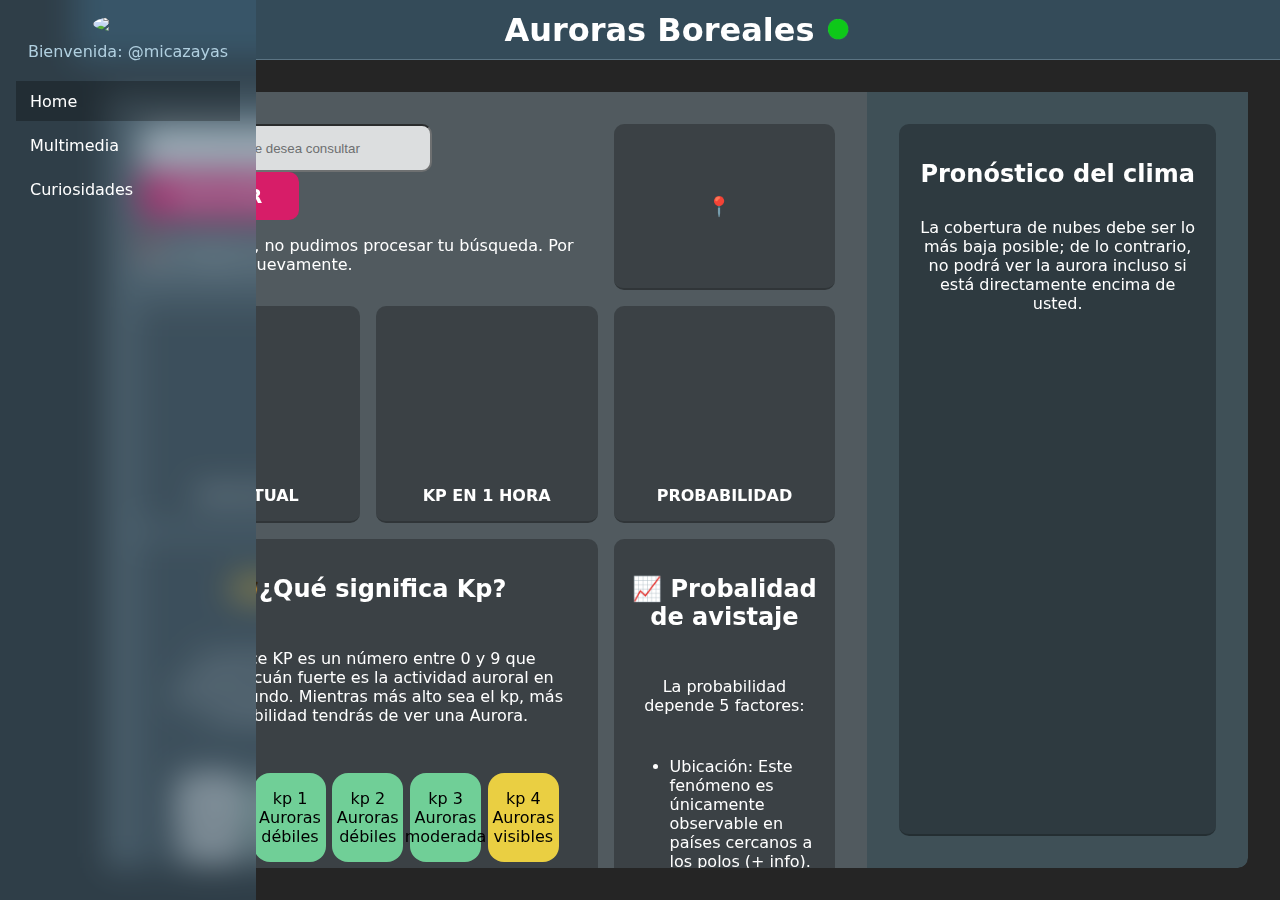
==== index.html @ 7ff3ba5e "Initial commit" ====
<!DOCTYPE html>
<html>

<head>
  <meta charset="utf-8">
  <meta name="viewport" content="width=device-width">
  <title>replit</title>
  <link rel="manifest" href="manifest.webmanifest" />
  <link rel="icon" type="image/png" sizes="192x192" href="/assets/icon-192x192.png">
  <link rel="icon" type="image/png" sizes="256x256" href="/assets/icon-256x256.png">
  <link rel="icon" type="image/png" sizes="384x384" href="/assets/icon-384x384.png">
  <link rel="icon" type="image/png" sizes="512x512" href="/assets/icon-512x512.png">
  <link rel="stylesheet" href="https://cdn.jsdelivr.net/gh/lucaburgio/iconoir@main/css/iconoir.css">
  <link href="style.css" rel="stylesheet" type="text/css" />
</head>

<body>
  <main class="container">
    <div class="menu">
      <div class="avatar">
        <img class="thumb" src="https://avatars.githubusercontent.com/u/78271925" width="60" />
        <span class="name">Bienvenida: @micazayas</span>
      </div>
      <nav class="primary">
        <a href="index.html" class="menu-item active"><span class="iconoir-home-alt"></span><span
            class="desc">Home</span></a>
        <a href="multimedia.html" class="menu-item"><span class="iconoir-camera"></span><span class="desc">Multimedia</span></a>
        <a href="curiosidades.html" class="menu-item"><span class="iconoir-glasses"></span><span
            class="desc">Curiosidades</span></a>
      </nav>
    </div>

    <div class="topbar">
      <h1>Auroras Boreales <span id="estado"></span>
      </h1>
    </div>
    <div class="dashboard">
      <div class="search">
        <form>
          <label><span></span></label>
          <input id="input_ciudad" class="bar" type="text" placeholder="Ingrese la ciudad de desea consultar" />
          <button type="submit" id="botonCiudad" class="btn btn-secondary"> Buscar </button>

        </form>

        <p id="errorCiudad"></p>

      </div>

      <div class="city">📍

        <div id="resultado" class="content"></div>

      </div>

      <div class="currentKp">
        <div class="card">
          <div class="content">
            <div> <canvas id="canvas" width="160" height="160"> </canvas></div>
            <div> Kp Actual</div>
          </div>
        </div>
      </div>

      <div class="futureKp1">
        <div class="card">
          <div class="content">

            <div> <canvas id="canvas2" width="160" height="160"></canvas> </div>
            <div> Kp en 1 hora </div>

          </div>
        </div>
      </div>


      <div class="kpExplanation">
        <div class="kpIntro card">
          <h2> 🤓¿Qué significa Kp?</h2>
          <div class="kpExplanation__text">
            <p>El índice KP es un número entre 0 y 9 que muestra cuán fuerte es la
              actividad auroral en todo el mundo. Mientras más alto sea el kp, más probabilidad tendrás de ver una
              Aurora.</p>

            <div class="kp">
              <div class="kp0"> kp 0 <br> Sin actividad</div>
              <div class="kp1"> kp 1 <br> Auroras débiles</div>
              <div class="kp2"> kp 2 <br> Auroras débiles</div>
              <div class="kp3"> kp 3 <br> Auroras moderada</div>
              <div class="kp4"> kp 4 <br> Auroras visibles</div>
              <div class="kp5"> kp 5 <br> Tormenta menor</div>
              <div class="kp6"> kp 6 <br> Tormenta moderada </div>
              <div class="kp7"> kp 7 <br> Tormenta fuerte</div>
              <div class="kp8"> kp 8 <br> Tormenta severa</div>
              <div class="kp9"> kp 9 <br> Tormenta intensa</div>
            </div>

          </div>
        </div>
      </div>

      <div class="probability">
        <div class="card">
          <div class="content">
            <div> <canvas id="canvas4" width="160" height="160"> </canvas> </div>
            <div> <span>Probabilidad </div>


          </div>
        </div>
      </div>
      <div class="probabilityExplanation card">
        <h2>📈 Probalidad de avistaje</h2>
        <p>La probabilidad depende 5 factores:</p>
        <ul>
          <li>Ubicación: Este fenómeno es únicamente observable en países cercanos a los polos (+ info). </li>
          <li>El Indice "kp" que una escala para medir la actividad geomagnética.</li>
          <li> Epoca del año: El avistaje el posible de octubre a abril.</li>
          <li>Clima: El cielo debe estar despejado de nubes.</li>
          <li> Suerte ya que no es 100% posible predecir la ubicación de una aurora.</li>
        </ul>
      </div>
    </div>

    <div class="side">
      <div class="card weather">
        <h2>Pronóstico del clima</h2>
        La cobertura de nubes debe ser lo más baja posible; de ​​lo contrario, no podrá ver la aurora incluso si está
        directamente encima de usted.
        <div id="resultadoCiudadClima" class="content"></div>
      </div>
    </div>


  </main>
  <div class="video">
    <video src="https://res.cloudinary.com/dtqkhr8o9/video/upload/v1665644022/pexels_uezvrq.mp4" muted playsinline
      autoplay loop></video>
  </div>


  <script src="js/progressivechart.js"></script>
  <script src="js/script.js"></script>
  <script src="./js/mainServiceWorker.js"></script>
  <script src="./js/registerSW.js"></script>



</body>

</html>
---- style.css ----
/* VARIABLES */
:root {
  --font: 'Montserrat', system-ui, sans-serif;
  --max-width: 1920px;
  --i-padding: 0.6rem;
  --o-padding: 1.6rem;
  --radius: 10px;
  --max-radius: 40px;
  --c-white: #ffffff50;
  --c-lighter: #b1d0e050;
  --c-light: #b1d0e050;
  --c-medium: #6998ab60;
  --c-dark: #40688290;
  --c-darker: #40688260;
  --c-elements: #b1d0e0;
  --c-bg-elements: #0004;
  --c-card-main: #b1d0e090;
  --c-card-side: #b1d0e040;
}

* {
    box-sizing: border-box;
}

.active {
  background: var(--c-bg-elements);
  color: #b1d0e0;
}

body {
  margin: 0;
  font-family: var(--font);
  background-color: #252525;
  display: flex;
  justify-content: center;
  align-items: center;
  min-height: 100vh;
  position: relative;
}

body .video {
  position: fixed;
  left: 0;
  top: 0;
  width: 100%;
  height: 100vh;
  overflow: hidden;
  z-index: -1;
}

body .video video {/* VIDEO PARA RESPONSIVE, COBERTURA TOTAL*/
  height: 100%;
  width: 100%;
  object-fit: cover;
}

.container {
  width: 100%;
  margin: 0 auto;
  border-radius: var(--radius);
}

main {
  max-height: 100vh;
  width: 100%;
  display: grid;
  padding-left: 62px;
}

/* MENU LATERAL*/
main .menu {
  position: fixed;
  top: 0;
  left: 0;
  background-color: var(--c-darker);
  flex-direction: column;
  width: 62px;
  height: 100%;
  justify-content: space-between;
  padding: var(--i-padding);
  transition: all 0.3s ease;
  overflow: hidden;
  z-index: 2;
  backdrop-filter: blur(1rem);
}

main .menu:hover,
main .menu:active {
  width: 35%;
}

main .menu .avatar {
  display: flex;
  align-items: center;
  gap: 10px;
}

main .menu .avatar .thumb {
  border-radius: 50%;
  width: 100%;
  max-width: 40px;
}

main .menu .avatar .name {
  color: var(--c-elements);
  font-weight: 500;
  white-space: nowrap;
  opacity: 0;
  visibility: hidden;
  transition: all 0.2s ease;
}

main .menu:hover .avatar .name,
main .menu:active .avatar .name {
  opacity: 2;
  visibility: visible;
}
main .menu .primary {
  display: flex;
  flex-direction: column;
  gap: 4px;
  overflow: hidden;
}

main .menu .primary .menu-item {
  font-weight: 400;
  text-decoration: none;
  color: white;
  display: flex;
  gap: 8px;
  align-items: center;
  padding-left: 6px;
  width: 40px;
  height: 40px;
}
main .menu:hover .primary .menu-item,
main .menu:active .primary .menu-item {
  width: 100%;
}
main .menu .primary .menu-item:hover {
  background: var(--c-bg-elements);
}
main .menu .primary .menu-item span:first-child {
  font-size: 1.8rem;
}
main .menu .primary .menu-item .desc {
  opacity: 0;
  visibility: hidden;
  transition: all 0.2s ease;
}
main .menu:hover .primary .menu-item .desc,
main .menu:active .primary .menu-item .desc {
  opacity: 1;
  visibility: visible;
}

main .topbar {
  position: fixed;
  left: 0;
  top: 0;
  width: calc(100% - 62px);
  margin-left: 62px;
  height: 60px;
  z-index: 1;
  background: var(--c-dark);
  border-bottom: solid 1px var(--c-lighter);
  backdrop-filter: blur(1rem);
  padding: 0 var(--o-padding);
  display: flex;
  justify-content: center;
  gap: 10px;
  align-items: center;
  color: white;
}

.dashboard {
display: grid;
grid-template-columns: repeat(3, 1fr);
/*grid-template-rows: 1fr 2fr 3fr;*/
grid-column-gap: 0px;
grid-row-gap: 0px;
  max-height:content;
  }
  


.search { grid-area: 1 / 1 / 2 / 3;
        display: flex;
            flex-direction: column;}
.city { grid-area: 1 / 3 / 2 / 4; 
    position: relative;
    color: white;
    background: var(--c-bg-elements);
    border-radius: var(--radius);
    display: flex;
    flex-direction: row;
    gap: 10px;
    border-bottom: solid 2px #0003;
    text-align: center;
    text-transform: uppercase;
    font-size: 1.2rem;
    font-weight: bold;
    align-items: center;
    justify-content: center;
       padding: 0px;
}

.description {
  text-align: center;
  text-transform: uppercase;
  font-size: 1.2rem;
  font-weight: bold;
  
}
    
.currentKp { grid-area: 2 / 1 / 3 / 2; }
.futureKp1 { grid-area: 2 / 2 / 3 / 3; }
.kpExplanation{ grid-area: 3 / 1 / 4 / 3;}
.probability { grid-area: 2 / 3 / 3 / 4; }
.probabilityExplanation { grid-area: 3 / 3 / 4 / 4; }


.dashboard.multimedia{
display: grid;
grid-template-columns: 2fr 1fr;
grid-template-rows: 1fr;
grid-column-gap: 16px;
grid-row-gap: 0px;
  }

.camara { grid-area: 1 / 1 / 2 / 2; }
.top10 { grid-area: 1 / 2 / 2 / 3; }



.camara{
  display: grid;
  grid-template-columns: repeat(2, 1fr);
  grid-template-rows: 1fr repeat(2, 2fr);
  grid-column-gap: 0px;
  grid-row-gap: 0px;
  position: relative;
  color: white;
  padding: var(--i-padding);
  background: var(--c-bg-elements);
  border-radius: var(--radius);
  gap: 10px;
  border-bottom: solid 2px #0003;
  text-align: center;
}

.camaraTitle { grid-area: 1 / 1 / 2 / 3;
  margin: auto;}
.cameraOne { grid-area: 2 / 1 / 3 / 2; }
.cameraTwo { grid-area: 2 / 2 / 3 / 3; }
.cameraThree { grid-area: 3 / 1 / 4 / 2; }
.cameraFour { grid-area: 3 / 2 / 4 / 3; }


.kpExplanation__text{ 
  padding: 0rem 1rem 0rem 1rem;
}

main .dashboard {
  border-top: solid 1px var(--c-lighter);
  background-color: var(--c-light);
  backdrop-filter: blur(6px);
  padding: var(--o-padding);
  grid-gap: 1rem;
  position: relative;
  overflow: overlay;
}

main .dashboard .cardcolumn {
  display: flex;
  flex-direction: column;
  gap: var(--o-padding);
  align-self: baseline;
}
main .dashboard .cardcolumn .card .content {
  font-size: 0.9rem;
}

main .dashboard .card .content {
  font-size: 1rem;
  text-transform: uppercase;
  font-weight: bold;
}

main .side {
  margin-top: 60px;
  background-color: var(--c-medium);
  backdrop-filter: blur(6px);
  padding: var(--o-padding);
  display: grid;
  gap: var(--o-padding);
  overflow: overlay;
  order: 0;
}

main .dashboard .card,
main .side .card {
  position: relative;
  color: white;
  padding: var(--i-padding);
  background: var(--c-bg-elements);
  border-radius: var(--radius);
  display: flex;
  flex-direction: column;
  gap: 10px;
  border-bottom: solid 2px #0003;
  text-align: center;
}

main .side .weather .content {
  position: relative;
  font-size: 1rem;
  font-weight: 600;
  min-height: 180px;
  display: flex;
  align-items: center;
  justify-content: center;
  text-shadow: 1px 3px 0px #0008;
}

@media (min-width: 1024px) {
  :root {
    --i-padding: 1rem;
    --o-padding: 2rem;
  }

  .container {
    margin: var(--o-padding);
    overflow: hidden;
  }

  main {
    min-height: 500px;
    max-height: calc(100vh - (2 * var(--o-padding)));
    border-radius: var(--radius);
    grid-template-columns: 2fr 1fr;
    padding-left: 74px;
  }
  
  main .menu {
    width: 74px;
    position: absolute;
  }

  main .menu:hover,
  main .menu:active {
  width: 20%;
}
  main .menu .avatar {
    flex-wrap: wrap;
    justify-content: center;
    margin-bottom: 10px;
    padding-bottom: 10px;
  }

  main .menu .avatar .thumb {
    max-width: 70px;
  }

.sideList{
  display: flex;
  list-style-type: none;
}
  
.sideMenu{
  display: flex;
  color:white;
    list-style-type: none;

  }

ul li.sideMenu {
display: flex;
}

  main .topbar {
    position: absolute;
    width: calc(100% - 74px);
    margin-left: 74px;
  }

  main .dashboard {
    margin-top: 60px;
    border-top: unset;
    /*height: calc(100vh - (2 * var(--o-padding)) - 60px);*/
    max-height: content;

    grid-template-columns: repeat(3, 1fr);
  }

  main .side {
    order: 0;
    height: calc(100vh - (2 * var(--o-padding)) - 60px);
    border-top: unset;
    margin-top: 60px;
  }
}

.cityName {
font-size: 1.rem;
  text-transform: uppercase;
  }

 /*
.cloud{
  display: flex;
  align-items: center;
}
*/

.kpIntro {
display: flex;
max-height: content;
}

.kp {
  display: flex;
  flex-wrap: wrap;
  justify-content: space-evenly;
  margin-bottom: 1rem;
}
.kp > div {
  display: flex;
border-radius: 16px;
  text-align: center;
  align-items: center;
  justify-content: center;
  color: black;
  padding: 1rem;
  width: 18%;
  font-size: 1rem;
    margin-top: 2rem;
}

.kp0 { background: #b5b5b5;}
.kp1 { background: #70CF97;}
.kp2 { background: #70CF97;}
.kp3 { background: #70CF97;}
.kp4 { background: #EACF42;}
.kp5 { background: #FA7C22;}
.kp6 { background: #FA7C22;}
.kp7 { background: #FF0000;}
.kp8 { background: #FF0000;}
.kp9 { background: #FF0000;}

.probabilityExplanation ul li{
  text-align: left;
}

.gif{
  border-radius: 100%;
  opacity: 0.7;
  width: 24px;
  height: 24px;
}

.curiosities{
display: grid;
grid-template-columns: repeat(4, 1fr);
grid-template-rows: 0.5fr repeat(3, 1fr);
grid-column-gap: 0px;
grid-row-gap: 0px;
  border-top: solid 1px var(--c-lighter);
  background-color: var(--c-light);
  backdrop-filter: blur(6px);
  padding: var(--o-padding);
  grid-gap: var(--o-padding);
  position: relative;
  overflow: overlay;
  border-radius: 16px;
  height: calc(100vh - (2 * var(--o-padding)) - 100px);
  width: calc(95vw - 45px );
  justify-items: center;
  align-items: center;
}




.curiosityTitle { grid-area: 1 / 1 / 2 / 5; }
.curiosity1 { grid-area: 2 / 1 / 4 / 2; }
.curiosity1Text { grid-area: 4 / 1 / 5 / 2; }
.curiosity2 { grid-area: 2 / 2 / 4 / 3; }
.curiosity2Text{ grid-area: 4 / 2 / 5 / 3; }
.curiosity3 { grid-area: 2 / 3 / 4 / 4; }
.curiosity3Text { grid-area: 4 / 3 / 5 / 4; }
.curiosity4 { grid-area: 2 / 4 / 4 / 5; }
.curiosity4Text  { grid-area: 4 / 4 / 5 / 5; }


.curiosities > figure {
  position: relative;
  color: white;
  padding: var(--i-padding);
  background: var(--c-bg-elements);
  border-radius: var(--radius);
  border-bottom: solid 2px #0003;
  text-align: center;
  height: 20rem;
  width: 20rem;
}

.curiositiesImg{

height: 100%;
    object-fit: cover;
    width: 100%;
}



.bar {
    margin-right: unset;
    order: -1;
    width: 64%;
    border-radius: var(--radius);
    cursor: default;
        height: 3rem;
  background:  #ffffff ;
  opacity:80%;

}

.btn.btn-secondary{
    margin-right: unset;
    order: -1;
    width: 35%; 
    height: 3rem;
    border-radius: var(--radius);
    cursor: default;
    background: #d71d68;
    border:none;
    color: white;
    font-family: var(--font);
    text-transform: uppercase;
    font-size: 1.2rem;
    font-weight: bold;
}

#errorCiudad{
  color: white;
}
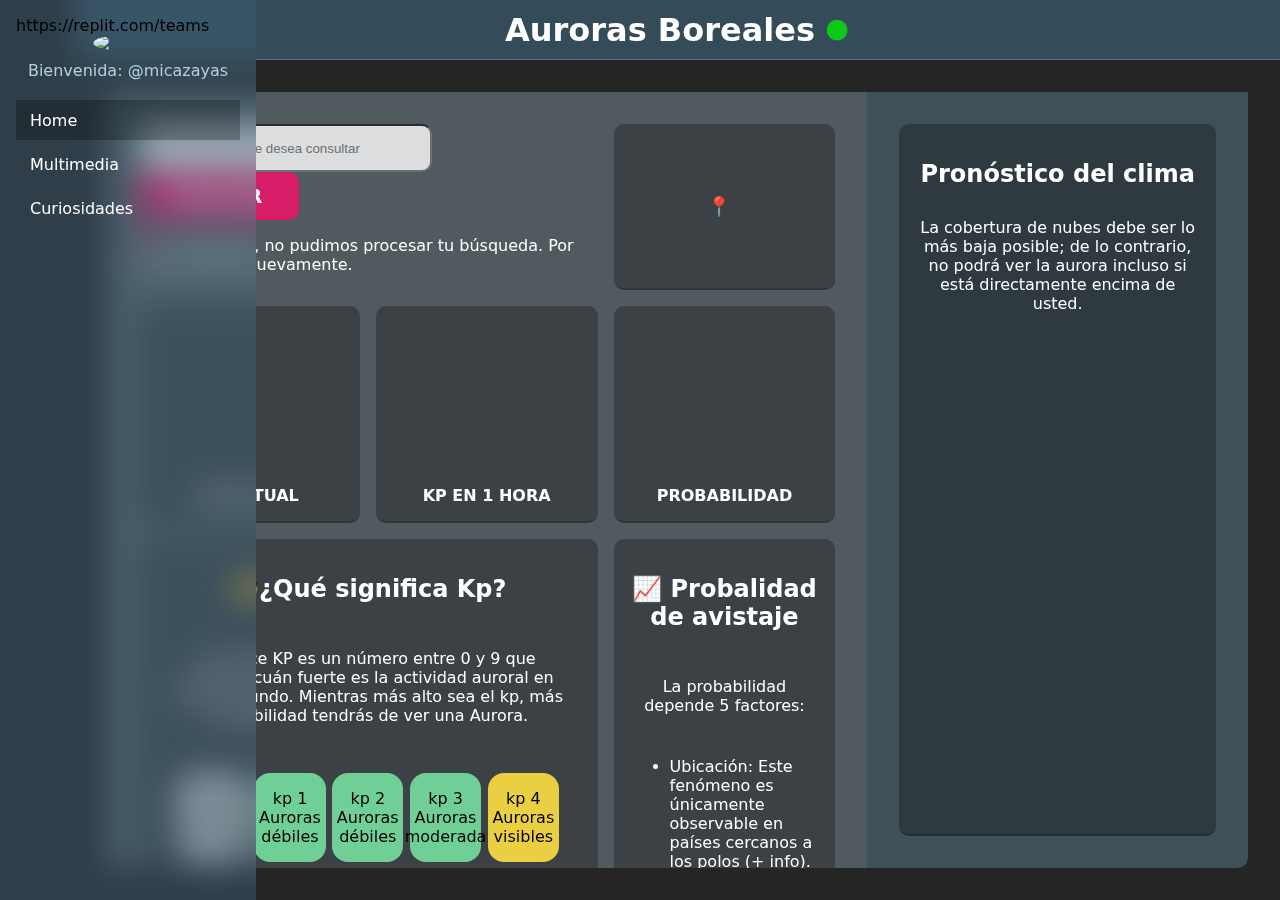
==== commit 4cd3e3c2: "revisión de estado online y offline" ====
--- a/index.html
+++ b/index.html
@@ -16,7 +16,7 @@
 
 <body>
   <main class="container">
-    <div class="menu">
+    <div class="menu">https://replit.com/teams
       <div class="avatar">
         <img class="thumb" src="https://avatars.githubusercontent.com/u/78271925" width="60" />
         <span class="name">Bienvenida: @micazayas</span>
@@ -24,15 +24,21 @@
       <nav class="primary">
         <a href="index.html" class="menu-item active"><span class="iconoir-home-alt"></span><span
             class="desc">Home</span></a>
-        <a href="multimedia.html" class="menu-item"><span class="iconoir-camera"></span><span class="desc">Multimedia</span></a>
+        <a href="multimedia.html" class="menu-item"><span class="iconoir-camera"></span><span
+            class="desc">Multimedia</span></a>
         <a href="curiosidades.html" class="menu-item"><span class="iconoir-glasses"></span><span
             class="desc">Curiosidades</span></a>
       </nav>
     </div>
 
     <div class="topbar">
-      <h1>Auroras Boreales <span id="estado"></span>
+      <h1>Auroras Boreales 
       </h1>
+      <img class="gifonline" 
+        src="../assets/onlinefinal.gif"     
+       alt="circulo verde representando conexión online">
+      <img class="gifoffline" src="../assets/offlinefinal.gif"     
+       alt="circulo verde representando sin conexión">
     </div>
     <div class="dashboard">
       <div class="search">
@@ -103,7 +109,7 @@
         <div class="card">
           <div class="content">
             <div> <canvas id="canvas4" width="160" height="160"> </canvas> </div>
-            <div> <span>Probabilidad </div>
+            <div> Probabilidad </div>
 
 
           </div>
@@ -145,7 +151,6 @@
   <script src="./js/registerSW.js"></script>
 
 
-
 </body>
 
 </html>--- a/style.css
+++ b/style.css
@@ -452,7 +452,13 @@
   text-align: left;
 }
 
-.gif{
+.gifonline{
+  border-radius: 100%;
+  opacity: 0.7;
+  width: 24px;
+  height: 24px;
+}
+.gifoffline{
   border-radius: 100%;
   opacity: 0.7;
   width: 24px;
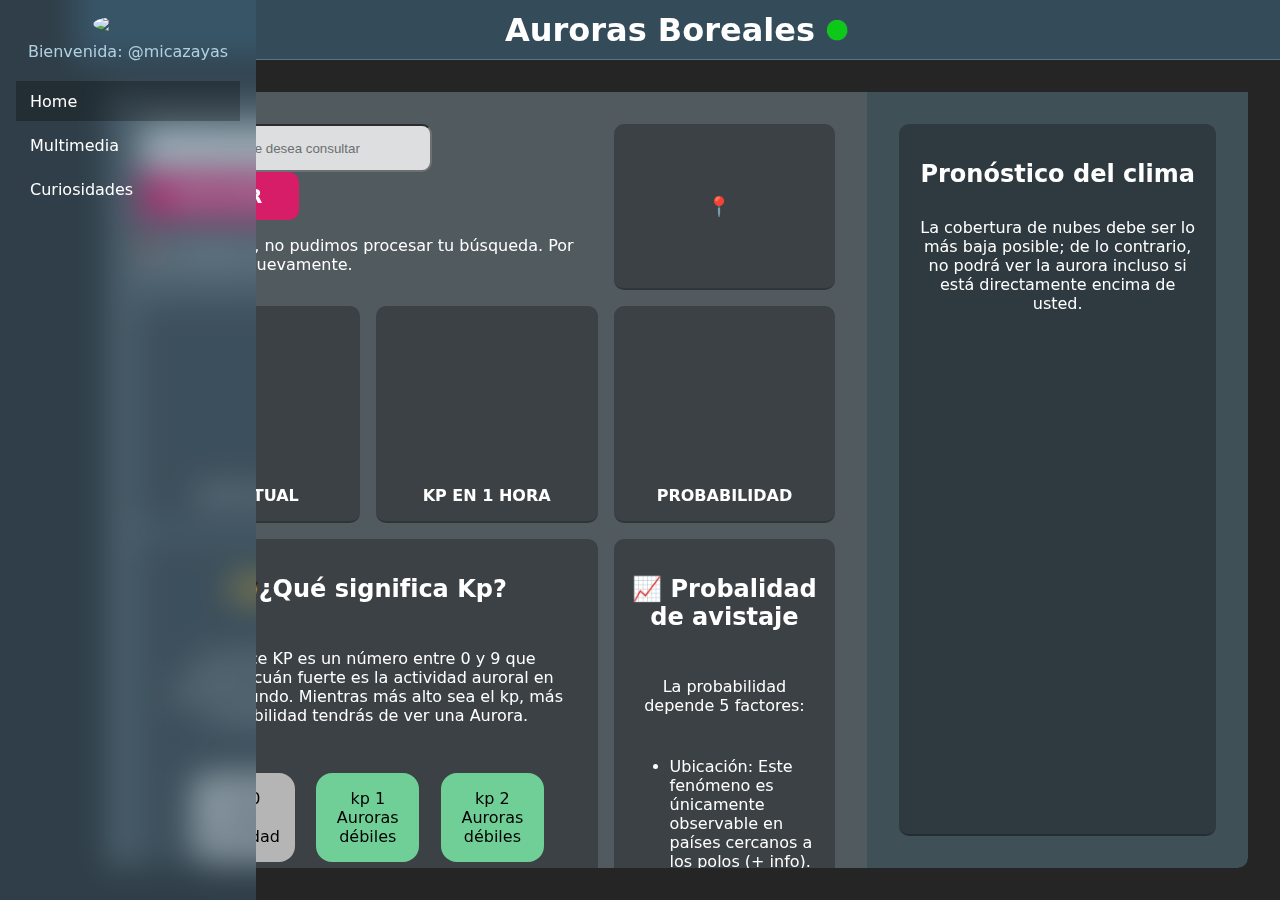
==== commit 5687e662: "Primer responsive: desde min 576 max 776" ====
--- a/index.html
+++ b/index.html
@@ -1,10 +1,11 @@
 <!DOCTYPE html>
-<html>
+<html lang="es">
 
 <head>
   <meta charset="utf-8">
   <meta name="viewport" content="width=device-width">
-  <title>replit</title>
+  <title>Castro Menna - Zayas, Cátedra PWA
+</title>
   <link rel="manifest" href="manifest.webmanifest" />
   <link rel="icon" type="image/png" sizes="192x192" href="/assets/icon-192x192.png">
   <link rel="icon" type="image/png" sizes="256x256" href="/assets/icon-256x256.png">
@@ -16,7 +17,7 @@
 
 <body>
   <main class="container">
-    <div class="menu">https://replit.com/teams
+    <div class="menu">
       <div class="avatar">
         <img class="thumb" src="https://avatars.githubusercontent.com/u/78271925" width="60" />
         <span class="name">Bienvenida: @micazayas</span>
@@ -32,13 +33,10 @@
     </div>
 
     <div class="topbar">
-      <h1>Auroras Boreales 
+      <h1>Auroras Boreales
       </h1>
-      <img class="gifonline" 
-        src="../assets/onlinefinal.gif"     
-       alt="circulo verde representando conexión online">
-      <img class="gifoffline" src="../assets/offlinefinal.gif"     
-       alt="circulo verde representando sin conexión">
+      <img class="gifonline" src="../assets/onlinefinal.gif" alt="circulo verde representando conexión online">
+      <img class="gifoffline" src="../assets/offlinefinal.gif" alt="circulo verde representando sin conexión">
     </div>
     <div class="dashboard">
       <div class="search">
--- a/style.css
+++ b/style.css
@@ -174,35 +174,35 @@
 }
 
 .dashboard {
-display: grid;
-grid-template-columns: repeat(3, 1fr);
-/*grid-template-rows: 1fr 2fr 3fr;*/
-grid-column-gap: 0px;
-grid-row-gap: 0px;
+  display: grid;
+  grid-template-columns: repeat(3, 1fr);
+  /*grid-template-rows: 1fr 2fr 3fr;*/
+  grid-column-gap: 0px;
+  grid-row-gap: 0px;
   max-height:content;
-  }
+}
   
-
-
 .search { grid-area: 1 / 1 / 2 / 3;
-        display: flex;
-            flex-direction: column;}
+  display: flex;
+  flex-direction: column;
+}
+
 .city { grid-area: 1 / 3 / 2 / 4; 
-    position: relative;
-    color: white;
-    background: var(--c-bg-elements);
-    border-radius: var(--radius);
-    display: flex;
-    flex-direction: row;
-    gap: 10px;
-    border-bottom: solid 2px #0003;
-    text-align: center;
-    text-transform: uppercase;
-    font-size: 1.2rem;
-    font-weight: bold;
-    align-items: center;
-    justify-content: center;
-       padding: 0px;
+  position: relative;
+  color: white;
+  background: var(--c-bg-elements);
+  border-radius: var(--radius);
+  display: flex;
+  flex-direction: row;
+  gap: 10px;
+  border-bottom: solid 2px #0003;
+  text-align: center;
+  text-transform: uppercase;
+  font-size: 1.2rem;
+  font-weight: bold;
+  align-items: center;
+  justify-content: center;
+  padding: 0px;
 }
 
 .description {
@@ -210,7 +210,6 @@
   text-transform: uppercase;
   font-size: 1.2rem;
   font-weight: bold;
-  
 }
     
 .currentKp { grid-area: 2 / 1 / 3 / 2; }
@@ -219,19 +218,18 @@
 .probability { grid-area: 2 / 3 / 3 / 4; }
 .probabilityExplanation { grid-area: 3 / 3 / 4 / 4; }
 
-
 .dashboard.multimedia{
-display: grid;
-grid-template-columns: 2fr 1fr;
-grid-template-rows: 1fr;
-grid-column-gap: 16px;
-grid-row-gap: 0px;
-  }
+  display: grid;
+  grid-template-columns: 2fr 1fr;
+  grid-template-rows: 1fr;
+  grid-column-gap: 16px;
+  grid-row-gap: 0px;
+}
 
 .camara { grid-area: 1 / 1 / 2 / 2; }
-.top10 { grid-area: 1 / 2 / 2 / 3; }
-
-
+.top10 { grid-area: 1 / 2 / 2 / 3;
+  height: 99%;
+}
 
 .camara{
   display: grid;
@@ -247,6 +245,7 @@
   gap: 10px;
   border-bottom: solid 2px #0003;
   text-align: center;
+    height: 99%;
 }
 
 .camaraTitle { grid-area: 1 / 1 / 2 / 3;
@@ -256,7 +255,6 @@
 .cameraThree { grid-area: 3 / 1 / 4 / 2; }
 .cameraFour { grid-area: 3 / 2 / 4 / 3; }
 
-
 .kpExplanation__text{ 
   padding: 0rem 1rem 0rem 1rem;
 }
@@ -268,7 +266,7 @@
   padding: var(--o-padding);
   grid-gap: 1rem;
   position: relative;
-  overflow: overlay;
+  overflow: overlay; 
 }
 
 main .dashboard .cardcolumn {
@@ -370,52 +368,43 @@
 .sideMenu{
   display: flex;
   color:white;
-    list-style-type: none;
-
+  list-style-type: none;
   }
 
 ul li.sideMenu {
 display: flex;
 }
 
-  main .topbar {
-    position: absolute;
-    width: calc(100% - 74px);
-    margin-left: 74px;
-  }
-
-  main .dashboard {
-    margin-top: 60px;
-    border-top: unset;
-    /*height: calc(100vh - (2 * var(--o-padding)) - 60px);*/
-    max-height: content;
-
-    grid-template-columns: repeat(3, 1fr);
-  }
-
-  main .side {
-    order: 0;
-    height: calc(100vh - (2 * var(--o-padding)) - 60px);
-    border-top: unset;
-    margin-top: 60px;
+main .topbar {
+  position: absolute;
+  width: calc(100% - 74px);
+  margin-left: 74px;
+}
+
+main .dashboard {
+  margin-top: 60px;
+  border-top: unset;
+  /*height: calc(100vh - (2 * var(--o-padding)) - 60px);*/
+  max-height: content;
+  grid-template-columns: repeat(3, 1fr);
+}
+
+main .side {
+  order: 0;
+  height: calc(100vh - (2 * var(--o-padding)) - 60px);
+  border-top: unset;
+  margin-top: 60px;
   }
 }
 
 .cityName {
 font-size: 1.rem;
   text-transform: uppercase;
-  }
-
- /*
-.cloud{
-  display: flex;
-  align-items: center;
-}
-*/
+}
 
 .kpIntro {
-display: flex;
-max-height: content;
+  display: flex;
+  max-height: content;
 }
 
 .kp {
@@ -424,9 +413,10 @@
   justify-content: space-evenly;
   margin-bottom: 1rem;
 }
+
 .kp > div {
   display: flex;
-border-radius: 16px;
+  border-radius: 16px;
   text-align: center;
   align-items: center;
   justify-content: center;
@@ -434,7 +424,7 @@
   padding: 1rem;
   width: 18%;
   font-size: 1rem;
-    margin-top: 2rem;
+  margin-top: 2rem;
 }
 
 .kp0 { background: #b5b5b5;}
@@ -448,6 +438,18 @@
 .kp8 { background: #FF0000;}
 .kp9 { background: #FF0000;}
 
+@media (min-width: 320px) and (max-width: 767.98px) {
+ .kp > div {
+  width: 30%;
+}
+  main .side {
+  margin-top: 0px;
+}
+.bar {
+    width: 60%;
+} 
+}
+
 .probabilityExplanation ul li{
   text-align: left;
 }
@@ -458,6 +460,7 @@
   width: 24px;
   height: 24px;
 }
+
 .gifoffline{
   border-radius: 100%;
   opacity: 0.7;
@@ -466,11 +469,11 @@
 }
 
 .curiosities{
-display: grid;
-grid-template-columns: repeat(4, 1fr);
-grid-template-rows: 0.5fr repeat(3, 1fr);
-grid-column-gap: 0px;
-grid-row-gap: 0px;
+  display: grid;
+  grid-template-columns: repeat(4, 1fr);
+  grid-template-rows: 0.5fr repeat(3, 1fr);
+  grid-column-gap: 0px;
+  grid-row-gap: 0px;
   border-top: solid 1px var(--c-lighter);
   background-color: var(--c-light);
   backdrop-filter: blur(6px);
@@ -484,9 +487,6 @@
   justify-items: center;
   align-items: center;
 }
-
-
-
 
 .curiosityTitle { grid-area: 1 / 1 / 2 / 5; }
 .curiosity1 { grid-area: 2 / 1 / 4 / 2; }
@@ -498,7 +498,6 @@
 .curiosity4 { grid-area: 2 / 4 / 4 / 5; }
 .curiosity4Text  { grid-area: 4 / 4 / 5 / 5; }
 
-
 .curiosities > figure {
   position: relative;
   color: white;
@@ -512,43 +511,169 @@
 }
 
 .curiositiesImg{
-
-height: 100%;
-    object-fit: cover;
-    width: 100%;
-}
-
-
+  height: 100%;
+  object-fit: cover;
+  width: 100%;
+}
 
 .bar {
-    margin-right: unset;
-    order: -1;
-    width: 64%;
-    border-radius: var(--radius);
-    cursor: default;
-        height: 3rem;
+  margin-right: unset;
+  order: -1;
+  width: 64%;
+  border-radius: var(--radius);
+  cursor: default;
+  height: 3rem;
   background:  #ffffff ;
   opacity:80%;
-
 }
 
 .btn.btn-secondary{
-    margin-right: unset;
-    order: -1;
-    width: 35%; 
-    height: 3rem;
-    border-radius: var(--radius);
-    cursor: default;
-    background: #d71d68;
-    border:none;
-    color: white;
-    font-family: var(--font);
-    text-transform: uppercase;
-    font-size: 1.2rem;
-    font-weight: bold;
+  margin-right: unset;
+  order: -1;
+  width: 35%; 
+  height: 3rem;
+  border-radius: var(--radius);
+  cursor: default;
+  background: #d71d68;
+  border:none;
+  color: white;
+  font-family: var(--font);
+  text-transform: uppercase;
+  font-size: 1.2rem;
+  font-weight: bold;
 }
 
 #errorCiudad{
   color: white;
 }
 
+@media (min-width: 320px) and (max-width: 767.98px) {
+.dashboard {
+  display: grid;
+  grid-template-columns: repeat(2, 1fr);
+  grid-template-rows: 0.25fr 0.20fr 0.4fr 1fr 0.4fr 1.5fr;
+  grid-column-gap: 0px;
+  grid-row-gap: 0px;
+}
+
+.search { grid-area: 1 / 1 / 2 / 3; margin-top: 4rem;}
+.city { grid-area: 2 / 1 / 3 / 3; }
+.probability { grid-area: 3 / 1 / 4 / 3; }
+.probabilityExplanation { grid-area: 4 / 1 / 5 / 3; }
+.currentKp { grid-area: 5 / 1 / 6 / 2; }
+.futureKp1 { grid-area: 5 / 2 / 6 / 3; }
+.kpExplanation { grid-area: 6 / 1 / 7 / 3; }
+
+main .side {
+    margin-top: 0px;
+}
+
+.dashboard.multimedia{
+  display: grid;
+  grid-template-columns: 1fr;
+  grid-column-gap: 0px;
+  grid-row-gap: 16px;
+  margin-top:6rem;
+}
+
+.top10 {
+  grid-area: 3 / 1 / 4 / 2;
+}
+.camara {
+  display: grid;
+  grid-template-columns: 1fr;
+  grid-template-rows: 0.5fr repeat(4, 1fr);
+  grid-column-gap: 0px;
+  grid-row-gap: 0px;
+}
+
+.camaraTitle { grid-area: 1 / 1 / 2 / 2; }
+.cameraOne { grid-area: 2 / 1 / 3 / 2; 
+  display: flex;
+  flex-direction: column;
+  align-items: center;}
+.cameraTwo { grid-area: 3 / 1 / 4 / 2;
+  display: flex;
+  flex-direction: column;
+  align-items: center;}
+.cameraThree { grid-area: 4 / 1 / 5 / 2;
+  display: flex;
+  flex-direction: column;
+  align-items: center;}
+.cameraFour { grid-area: 5 / 1 / 6 / 2;
+  display: flex;
+  flex-direction: column;
+  align-items: center;}
+
+.curiosities{
+  display: flex;
+    flex-direction: column;
+    overflow: overlay;
+    height: 100%; 
+  margin-top: 12rem;
+}
+
+.curiosity1Text, .curiosity2Text, .curiosity3Text, .curiosity4Text  {     text-align: center;
+}
+
+  }
+
+@media (min-width: 768px) and (max-width: 1199.98px) {
+.dashboard {
+   margin-top:6rem;
+}
+  
+.kp > div {
+    width: 30%;
+}
+
+.dashboard.multimedia{
+  display: grid;
+  grid-template-columns: 1fr;
+  grid-template-rows: repeat(3, 1fr);
+  grid-column-gap: 0px;
+  grid-row-gap: 16px;
+}
+
+.camara { grid-area: 1 / 1 / 3 / 2; }
+.top10 { grid-area: 3 / 1 / 4 / 2; }
+
+
+.curiosities {
+display: grid;
+grid-template-columns: repeat(2, 1fr);
+grid-template-rows: 0.5fr repeat(4, 1fr);
+grid-column-gap: 0px;
+grid-row-gap: 0px;
+}
+
+.curiosityTitle  { grid-area: 1 / 1 / 2 / 3; }
+.curiosity1 { grid-area: 2 / 1 / 3 / 2; }
+.curiosity1Text{ grid-area: 3 / 1 / 4 / 2; }
+.curiosity2{ grid-area: 2 / 2 / 3 / 3; }
+.curiosity2Text { grid-area: 3 / 2 / 4 / 3; }
+.curiosity3 { grid-area: 4 / 1 / 5 / 2; }
+.curiosity3Text{ grid-area: 5 / 1 / 6 / 2; }
+.curiosity4 { grid-area: 4 / 2 / 5 / 3; }
+.curiosity4Text { grid-area: 5 / 2 / 6 / 3; }
+
+  
+  }
+
+@media (min-width: 1200px) and (max-width: 1919.98px) {
+.kp > div {
+  width: 26%;
+}
+
+main .side {
+  margin-top: 60px
+}
+}
+
+
+
+
+
+
+
+
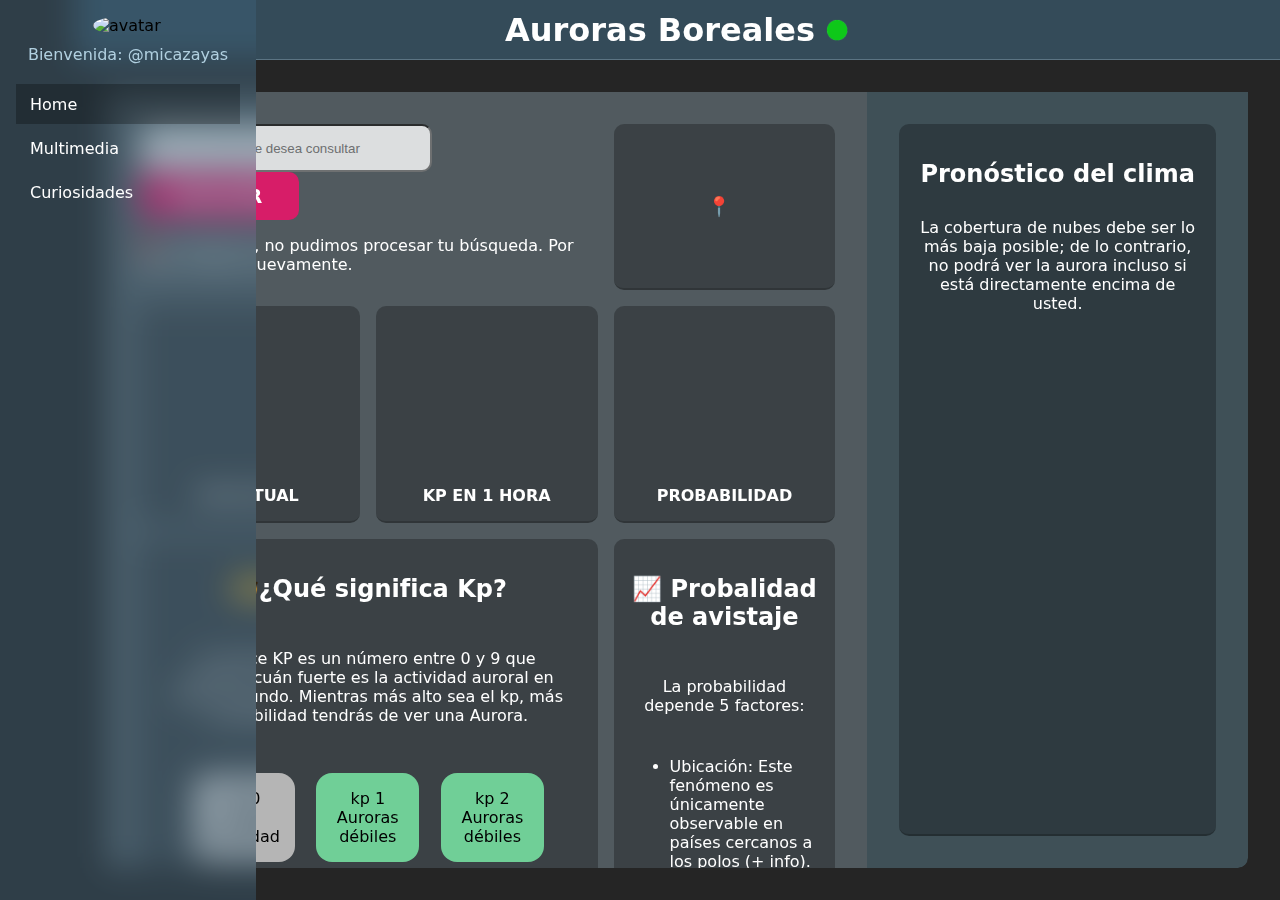
==== commit 0925ea6a: "Update index.html" ====
--- a/index.html
+++ b/index.html
@@ -19,7 +19,7 @@
   <main class="container">
     <div class="menu">
       <div class="avatar">
-        <img class="thumb" src="https://avatars.githubusercontent.com/u/78271925" width="60" />
+        <img class="thumb" src="https://avatars.githubusercontent.com/u/78271925" alt="avatar" width="60" />
         <span class="name">Bienvenida: @micazayas</span>
       </div>
       <nav class="primary">
@@ -151,4 +151,4 @@
 
 </body>
 
-</html>+</html>
